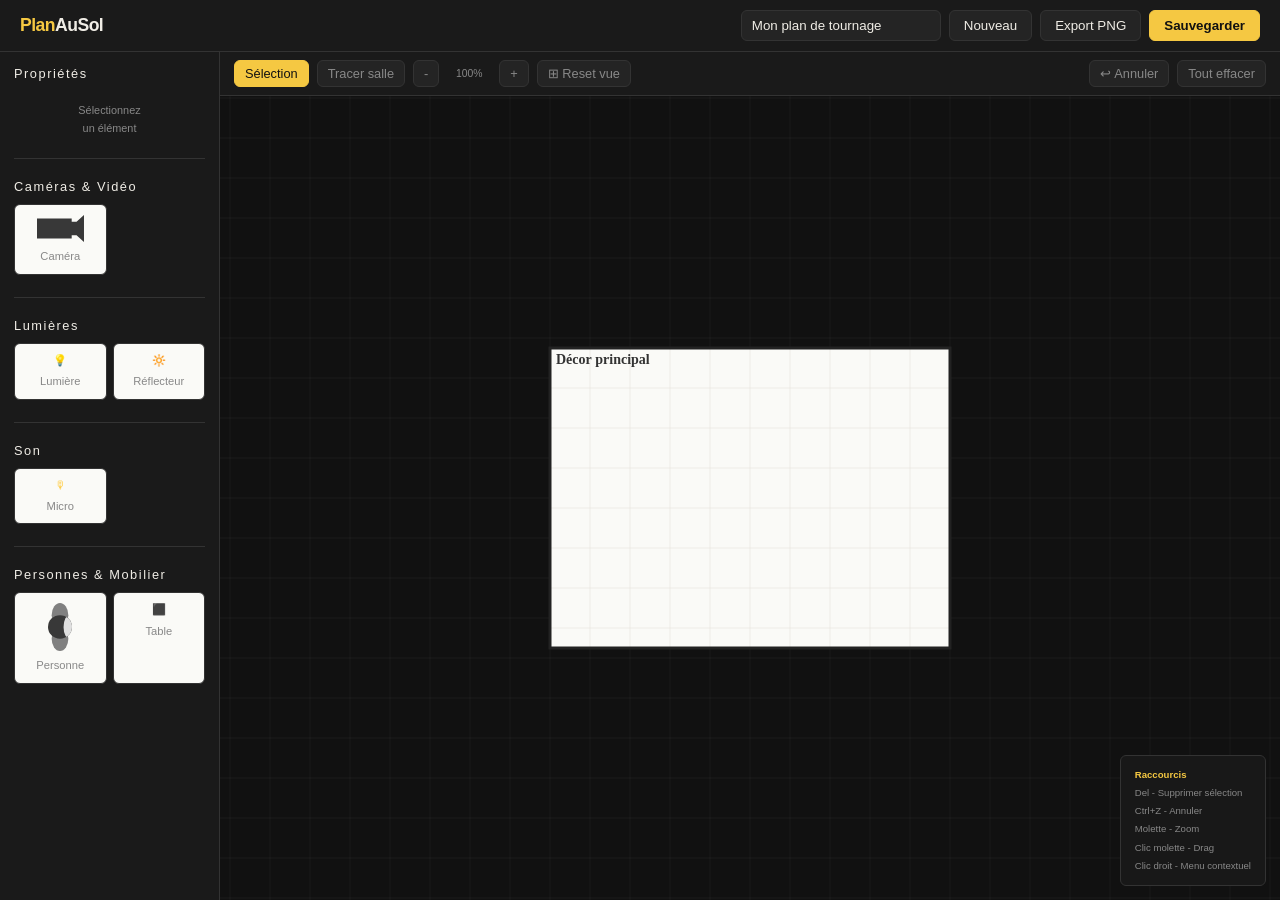
==== index.html @ 885429ef "Change html file name, update room load" ====
<!DOCTYPE html>
<html lang="fr">
<head>
<meta charset="UTF-8">
<meta name="viewport" content="width=device-width, initial-scale=1.0">
<title>Plan Au Sol — Tournage audiovisuel</title>
<link rel="stylesheet" href="style.css">
</head>
<body>

<header>
  <div class="logo">Plan<span>AuSol</span></div>
  <div class="header-sep"></div>
  <div class="header-actions">
    <input id="plan-name" class="prop-input-full" style="width:200px;background:var(--surface2)" placeholder="Nom du plan..." value="Mon plan de tournage">
    <button class="btn" onclick="newPlan()">Nouveau</button>
    <button class="btn" onclick="exportPNG()">Export PNG</button>
    <button class="btn primary" onclick="savePlan()">Sauvegarder</button>
  </div>
</header>

<div class="app-body">
  <!-- Sidebar -->
  <div class="sidebar">
    <!-- Propriété -->
    <div class="props-panel" id="props-panel">
      <div class="sidebar-title">Propriétés</div>
      <div id="no-selection" class="no-selection">Sélectionnez<br>un élément</div>
      <div id="selection-props" style="display:none">
        <div class="prop-row">
          <span class="prop-label">Label</span>
          <input id="prop-label" class="prop-input" style="width:100%" oninput="updateSelectedProp('label',this.value)">
        </div>
        <div class="prop-row">
          <span class="prop-label">Rotation</span>
          <input id="prop-rotation" type="range" class="prop-input" min="0" max="360" oninput="updateSelectedProp('rotation',+this.value);document.getElementById('rot-val').textContent=this.value+'°'">
        </div>
        <div class="prop-row" style="justify-content:flex-end">
          <span id="rot-val" class="prop-label" style="color:var(--text)">0°</span>
        </div>
        <div class="prop-row">
          <span class="prop-label">Couleur</span>
          <input id="prop-color" type="color" class="prop-input" oninput="updateSelectedProp('color',this.value)">
        </div>
        <div class="prop-row">
          <span class="prop-label">Taille</span>
          <input id="prop-size" type="range" class="prop-input" min="20" max="120" oninput="updateSelectedProp('size',+this.value)">
        </div>
        <div style="margin-top:8px">
          <button class="btn danger" onclick="deleteSelected()">Supprimer</button>
        </div>
      </div>
    </div>

    <hr class="divider">

    <div class="sidebar-section">
      <div class="sidebar-title">Caméras & Vidéo</div>
      <div class="elements-grid">
        <div class="element-btn" draggable="true" data-type="camera"><img src="./images/camera.svg" alt="Caméra" class="icon">Caméra</div>
      </div>
    </div>
    <hr class="divider">
    <div class="sidebar-section">
      <div class="sidebar-title">Lumières</div>
      <div class="elements-grid">
        <div class="element-btn" draggable="true" data-type="light"><span class="icon">💡</span>Lumière</div>
        <div class="element-btn" draggable="true" data-type="reflector"><span class="icon">🔆</span>Réflecteur</div>
      </div>
    </div>
    <hr class="divider">
    <div class="sidebar-section">
      <div class="sidebar-title">Son</div>
      <div class="elements-grid">
        <div class="element-btn" draggable="true" data-type="micro"><span class="icon">🎙</span>Micro</div>
      </div>
    </div>
    <hr class="divider">
    <div class="sidebar-section">
      <div class="sidebar-title">Personnes & Mobilier</div>
      <div class="elements-grid">
        <div class="element-btn" draggable="true" data-type="person"><img src="./images/people.svg" alt="Caméra" class="icon">Personne</div>
        <div class="element-btn" draggable="true" data-type="table"><span class="icon">⬛</span>Table</div>
      </div>
    </div>
  </div>

  <!-- CANVAS AREA -->
  <div class="canvas-area">
    <div class="canvas-toolbar">
      <button class="tool-btn active" id="tool-select" onclick="setTool('select')">Sélection</button>
      <button class="tool-btn" id="tool-room" onclick="setTool('room')">Tracer salle</button>
      <button class="tool-btn" onclick="zoomOut()">-</button>
      <span class="zoom-display" id="zoom-display">100%</span>
      <button class="tool-btn" onclick="zoomIn()">+</button>
      <button class="tool-btn" onclick="resetZoom()">⊞ Reset vue</button>
      <div style="flex:1"></div>
      <button class="tool-btn" onclick="undo()">↩ Annuler</button>
      <button class="tool-btn" onclick="clearAll()">Tout effacer</button>
    </div>
    <div class="canvas-wrapper" id="canvas-wrapper">
      <canvas id="main-canvas"></canvas>
    </div>
    <div class="legend">
      <b>Raccourcis</b><br>
      Del - Supprimer sélection<br>
      Ctrl+Z - Annuler<br>
      Molette - Zoom<br>
      Clic molette - Drag<br>
      Clic droit - Menu contextuel
    </div>
  </div>
</div>

<!-- Context Menu -->
<div id="ctx-menu">
  <div class="ctx-item" onclick="ctxDuplicate()" onmouseover="this.style.background='var(--surface2)'" onmouseout="this.style.background=''">Dupliquer</div>
  <div class="ctx-item" onclick="ctxToFront()" onmouseover="this.style.background='var(--surface2)'" onmouseout="this.style.background=''">Mettre devant</div>
  <div class="ctx-item" onclick="ctxToBack()" onmouseover="this.style.background='var(--surface2)'" onmouseout="this.style.background=''">Mettre derrière</div>
  <hr style="border-color:var(--border);margin:3px 0">
  <div class="ctx-item ctx-item-delete" onclick="deleteSelected()" onmouseover="this.style.background='var(--surface2)'" onmouseout="this.style.background=''">Supprimer</div>
</div>

<script src="script.js"></script>
</body>
</html>
---- style.css ----
:root {
  --bg: #0f0f0f;
  --surface: #1a1a1a;
  --surface2: #242424;
  --border: #333;
  --accent: #f5c842;
  --accent2: #e05c3a;
  --text: #f0ede6;
  --text-muted: #888;
  --cam: #4a9eff;
  --light-el: #ffcc44;
  --person: #ff6b6b;
  --prop: #7bed9f;
  --room-bg: #fafaf7;
  --room-grid: #e8e8e0;
  --shadow: 0 4px 24px rgba(0,0,0,0.5);
  --r: 6px;
}

* { 
  box-sizing: border-box; margin: 0; padding: 0; 
}

body {
  background: var(--bg);
  color: var(--text);
  font-family: 'Arial', sans-serif;
  height: 100vh;
  display: flex;
  flex-direction: column;
  overflow: hidden;
}


/* HEADER */
header {
  display: flex;
  align-items: center;
  gap: 16px;
  padding: 10px 20px;
  background: var(--surface);
  border-bottom: 1px solid var(--border);
  flex-shrink: 0;
  z-index: 10;
}

.logo {
  font-size: 1.1rem;
  font-weight: 800;
  letter-spacing: -0.03em;
  color: var(--accent);
  white-space: nowrap;
}

.logo span { 
  color: var(--text); 
}

.header-sep { 
  flex: 1; 
}

.header-actions { 
  display: flex; 
  gap: 8px; 
  align-items: center; 
}

.btn {
  padding: 7px 14px;
  border: 1px solid var(--border);
  border-radius: var(--r);
  background: var(--surface2);
  color: var(--text);
  cursor: pointer;
  transition: all 0.15s;
  white-space: nowrap;
}

.btn:hover { 
  background: var(--border); 
  border-color: #555; 
}

.btn.primary { 
  background: var(--accent); 
  color: #111; 
  border-color: var(--accent); 
  font-weight: 700; 
}

.btn.primary:hover { 
  background: #ffd93d; 
}

.btn.danger { 
  background: transparent; 
  border-color: var(--accent2); 
  color: var(--accent2); 
}

.btn.danger:hover { 
  background: var(--accent2); 
  color: #fff; 
}


/* LAYOUT */
.app-body {
  display: flex;
  flex: 1;
  overflow: hidden;
}


/* SIDEBAR */
.sidebar {
  width: 220px;
  background: var(--surface);
  border-right: 1px solid var(--border);
  display: flex;
  flex-direction: column;
  overflow-y: auto;
  flex-shrink: 0;
}

.sidebar-section { 
  padding: 14px 14px 6px; 
}

.sidebar-title {
  font-size: 0.8rem;
  color: var(--text);
  letter-spacing: 0.12em;
  margin-bottom: 10px;
}

.elements-grid {
  display: grid;
  grid-template-columns: 1fr 1fr;
  gap: 6px;
  margin-bottom: 10px;
}

.element-btn {
  display: flex;
  flex-direction: column;
  align-items: center;
  gap: 8px;
  padding: 10px 6px;
  border: 1.5px solid var(--border);
  border-radius: var(--r);
  background: var(--room-bg);
  cursor: grab;
  transition: all 0.15s;
  user-select: none;
  font-size: 0.7rem;
  color: var(--text-muted);
  text-align: center;
  line-height: 1.2;
}

.element-btn:hover { 
  border-color: var(--accent); 
  color: var(--text); 
}

.element-btn .icon {
  max-width: 60%;
  max-height: 3rem;
}

.element-btn[data-type="camera"] .icon { 
  color: var(--cam); 
}

.element-btn[data-type="light"] .icon { 
  color: var(--light-el); 
}

.element-btn[data-type="person"] .icon { 
  color: var(--person); 
}

.element-btn[data-type="table"] .icon { 
  color: var(--prop); 
}

.element-btn[data-type="chair"] .icon { 
  color: var(--prop); 
}

.element-btn[data-type="door"] .icon { 
  color: #aaa; 
}

.element-btn[data-type="window"] .icon { 
  color: #aaa; 
}

.element-btn[data-type="wall"] .icon { 
  color: #aaa; 
}

.element-btn[data-type="monitor"] .icon { 
  color: var(--cam); 
}

.element-btn[data-type="micro"] .icon { 
  color: var(--light-el); 
}

.element-btn[data-type="reflector"] .icon { 
  color: var(--light-el); 
}

.element-btn[data-type="tripod"] .icon { 
  color: var(--cam); 
}

.element-btn[data-type="arrow"] .icon { 
  color: #ccc; 
}

.element-btn[data-type="text"] .icon { 
  color: var(--accent); 
}

.divider { 
  border: none; 
  border-top: 1px solid var(--border); 
  margin: 6px 14px; 
}


/* PROPS PANEL */
.props-panel {
  padding: 14px;
}

.prop-row {
  display: flex;
  align-items: center;
  justify-content: space-between;
  margin-bottom: 10px;
  gap: 8px;
}

.prop-label {
  font-size: 0.6rem;
  color: var(--text-muted);
  white-space: nowrap;
}

.prop-input {
  background: var(--surface2);
  border: 1px solid var(--border);
  color: var(--text);
  border-radius: var(--r);
  padding: 7px 10px;
  width: 80px;
  text-align: right;
}

.prop-input:focus { 
  outline: none; border-color: var(--accent); 
}

input[type="color"].prop-input { 
  width: 40px; padding: 2px; cursor: pointer; height: 28px; 
}

input[type="range"].prop-input { 
  width: 80px; padding: 0; cursor: pointer; accent-color: var(--accent); 
}

.prop-input-full {
  width: 100%;
  background: var(--surface2);
  border: 1px solid var(--border);
  color: var(--text);
  border-radius: var(--r);
  padding: 7px 10px;
}

.prop-input-full:focus { 
  outline: none; border-color: var(--accent); 
}

.no-selection {
  text-align: center;
  color: var(--text-muted);
  font-size: 0.68rem;
  margin-top: 20px;
  line-height: 1.7;
}


/* CANVAS AREA */
.canvas-area {
  flex: 1;
  display: flex;
  flex-direction: column;
  background: #111;
  overflow: hidden;
  position: relative;
}

.canvas-toolbar {
  display: flex;
  align-items: center;
  gap: 8px;
  padding: 8px 14px;
  background: var(--surface);
  border-bottom: 1px solid var(--border);
  flex-shrink: 0;
}

.tool-btn {
  font-size: .8rem;
  padding: 5px 10px;
  border: 1.5px solid var(--border);
  border-radius: var(--r);
  background: var(--surface2);
  color: var(--text-muted);
  cursor: pointer;
  transition: all 0.15s;
  display: flex;
  align-items: center;
  gap: 5px;
}

.tool-btn:hover { 
  border-color: var(--accent); color: var(--text); 
}

.tool-btn.active { 
  background: var(--accent); color: #111; border-color: var(--accent); 
}

.zoom-display {
  font-size: 0.65rem;
  color: var(--text-muted);
  min-width: 44px;
  text-align: center;
}

.canvas-wrapper {
  flex: 1;
  overflow: hidden;
  position: relative;
  cursor: default;
}

#main-canvas {
  position: absolute;
  top: 0; left: 0;
  cursor: crosshair;
}


/* LEGEND */
.legend {
  position: absolute;
  bottom: 14px;
  right: 14px;
  background: rgba(26,26,26,0.92);
  border: 1px solid var(--border);
  border-radius: var(--r);
  padding: 10px 14px;
  font-size: 0.6rem;
  color: var(--text-muted);
  line-height: 1.9;
  backdrop-filter: blur(6px);
}

.legend b { 
  color: var(--accent); 
}

#ctx-menu {
  display:none;
  position:fixed;
  background:var(--surface);
  border:1px solid var(--border);
  border-radius:6px;
  padding:4px;
  z-index:200;
  min-width:140px;
  box-shadow:0 8px 24px rgba(0,0,0,0.5)
}

.ctx-item {
  padding:7px 12px;
  font-size:0.7rem;
  cursor:pointer;
  border-radius:4px;
}

.ctx-item-delete {
  color: var(--accent2);
}

/* MODAL */
.modal-overlay {
  display: none;
  position: fixed;
  inset: 0;
  background: rgba(0,0,0,0.7);
  z-index: 100;
  align-items: center;
  justify-content: center;
  backdrop-filter: blur(4px);
}

.modal-overlay.open { 
  display: flex; 
}

.modal {
  background: var(--surface);
  border: 1px solid var(--border);
  border-radius: 10px;
  padding: 28px;
  width: 380px;
  box-shadow: var(--shadow);
}

.modal h2 { 
  font-size: 1.1rem; 
  font-weight: 800; 
  margin-bottom: 18px; 
}

.modal label { 
  display: block; 
  font-size: 0.65rem; 
  color: var(--text-muted);
  margin-bottom: 4px; 
}

.modal input, .modal select {
  width: 100%;
  background: var(--surface2);
  border: 1px solid var(--border);
  color: var(--text);
  border-radius: 4px;
  padding: 8px 10px;
  font-size: 0.75rem;
  margin-bottom: 14px;
}

.modal input:focus, .modal select:focus { 
  outline: none; 
  border-color: var(--accent); 
}

.modal-actions { 
  display: flex; 
  gap: 8px; 
  justify-content: flex-end; 
  margin-top: 6px; 
}

::-webkit-scrollbar { 
  width: 5px; 
}

::-webkit-scrollbar-track { 
  background: var(--surface); 
}

::-webkit-scrollbar-thumb { 
  background: var(--border); 
  border-radius: 4px; 
}

.snap-indicator {
  position: absolute;
  pointer-events: none;
  border: 2px dashed var(--accent);
  border-radius: 4px;
  opacity: 0;
  transition: opacity 0.1s;
}
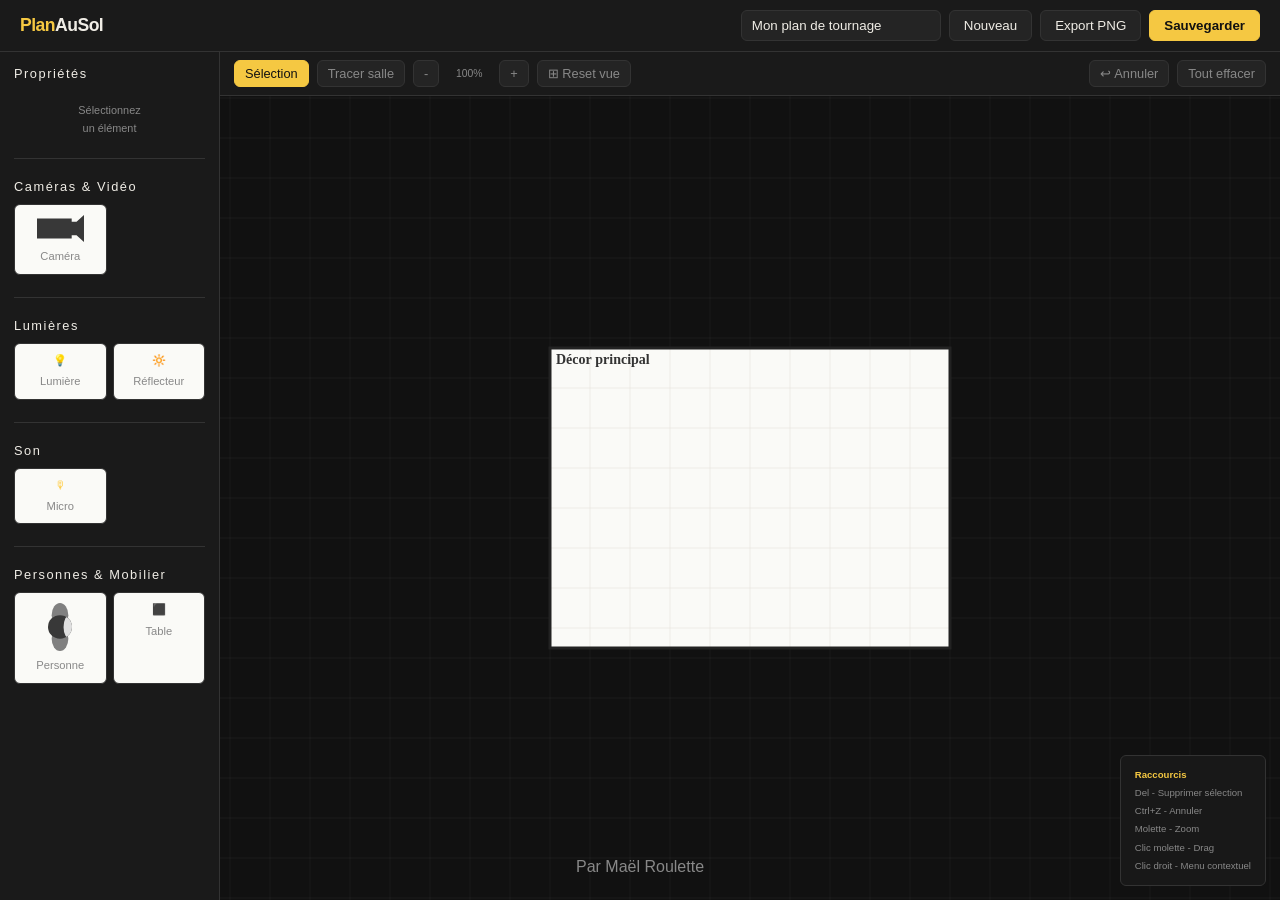
==== commit 204c73e3: "Update mobile, added contact" ====
--- a/index.html
+++ b/index.html
@@ -8,119 +8,127 @@
 </head>
 <body>
 
-<header>
-  <div class="logo">Plan<span>AuSol</span></div>
-  <div class="header-sep"></div>
-  <div class="header-actions">
-    <input id="plan-name" class="prop-input-full" style="width:200px;background:var(--surface2)" placeholder="Nom du plan..." value="Mon plan de tournage">
-    <button class="btn" onclick="newPlan()">Nouveau</button>
-    <button class="btn" onclick="exportPNG()">Export PNG</button>
-    <button class="btn primary" onclick="savePlan()">Sauvegarder</button>
-  </div>
-</header>
+  <header>
+    <div class="logo">Plan<span>AuSol</span></div>
+    <div class="header-sep"></div>
+    <div class="header-actions">
+      <input id="plan-name" class="prop-input-full" style="width:200px;background:var(--surface2)" placeholder="Nom du plan..." value="Mon plan de tournage">
+      <button class="btn" onclick="newPlan()">Nouveau</button>
+      <button class="btn" onclick="exportPNG()">Export PNG</button>
+      <button class="btn primary" onclick="savePlan()">Sauvegarder</button>
+    </div>
+  </header>
 
-<div class="app-body">
-  <!-- Sidebar -->
-  <div class="sidebar">
-    <!-- Propriété -->
-    <div class="props-panel" id="props-panel">
-      <div class="sidebar-title">Propriétés</div>
-      <div id="no-selection" class="no-selection">Sélectionnez<br>un élément</div>
-      <div id="selection-props" style="display:none">
-        <div class="prop-row">
-          <span class="prop-label">Label</span>
-          <input id="prop-label" class="prop-input" style="width:100%" oninput="updateSelectedProp('label',this.value)">
+  <div class="app-body">
+    <!-- Sidebar -->
+    <div class="sidebar">
+      <!-- Propriété -->
+      <div class="props-panel" id="props-panel">
+        <div class="sidebar-title">Propriétés</div>
+        <div id="no-selection" class="no-selection">Sélectionnez<br>un élément</div>
+        <div id="selection-props" style="display:none">
+          <div class="prop-row">
+            <span class="prop-label">Label</span>
+            <input id="prop-label" class="prop-input" style="width:100%" oninput="updateSelectedProp('label',this.value)">
+          </div>
+          <div class="prop-row">
+            <span class="prop-label">Rotation</span>
+            <input id="prop-rotation" type="range" class="prop-input" min="0" max="360" oninput="updateSelectedProp('rotation',+this.value);document.getElementById('rot-val').textContent=this.value+'°'">
+          </div>
+          <div class="prop-row" style="justify-content:flex-end">
+            <span id="rot-val" class="prop-label" style="color:var(--text)">0°</span>
+          </div>
+          <div class="prop-row">
+            <span class="prop-label">Couleur</span>
+            <input id="prop-color" type="color" class="prop-input" oninput="updateSelectedProp('color',this.value)">
+          </div>
+          <div class="prop-row">
+            <span class="prop-label">Taille</span>
+            <input id="prop-size" type="range" class="prop-input" min="20" max="120" oninput="updateSelectedProp('size',+this.value)">
+          </div>
+          <div style="margin-top:8px">
+            <button class="btn danger" onclick="deleteSelected()">Supprimer</button>
+          </div>
         </div>
-        <div class="prop-row">
-          <span class="prop-label">Rotation</span>
-          <input id="prop-rotation" type="range" class="prop-input" min="0" max="360" oninput="updateSelectedProp('rotation',+this.value);document.getElementById('rot-val').textContent=this.value+'°'">
+      </div>
+
+      <hr class="divider">
+
+      <div class="sidebar-section">
+        <div class="sidebar-title">Caméras & Vidéo</div>
+        <div class="elements-grid">
+          <div class="element-btn" draggable="true" data-type="camera"><img src="./images/camera.svg" alt="Caméra" class="icon">Caméra</div>
         </div>
-        <div class="prop-row" style="justify-content:flex-end">
-          <span id="rot-val" class="prop-label" style="color:var(--text)">0°</span>
+      </div>
+      <hr class="divider">
+      <div class="sidebar-section">
+        <div class="sidebar-title">Lumières</div>
+        <div class="elements-grid">
+          <div class="element-btn" draggable="true" data-type="light"><span class="icon">💡</span>Lumière</div>
+          <div class="element-btn" draggable="true" data-type="reflector"><span class="icon">🔆</span>Réflecteur</div>
         </div>
-        <div class="prop-row">
-          <span class="prop-label">Couleur</span>
-          <input id="prop-color" type="color" class="prop-input" oninput="updateSelectedProp('color',this.value)">
+      </div>
+      <hr class="divider">
+      <div class="sidebar-section">
+        <div class="sidebar-title">Son</div>
+        <div class="elements-grid">
+          <div class="element-btn" draggable="true" data-type="micro"><span class="icon">🎙</span>Micro</div>
         </div>
-        <div class="prop-row">
-          <span class="prop-label">Taille</span>
-          <input id="prop-size" type="range" class="prop-input" min="20" max="120" oninput="updateSelectedProp('size',+this.value)">
-        </div>
-        <div style="margin-top:8px">
-          <button class="btn danger" onclick="deleteSelected()">Supprimer</button>
+      </div>
+      <hr class="divider">
+      <div class="sidebar-section">
+        <div class="sidebar-title">Personnes & Mobilier</div>
+        <div class="elements-grid">
+          <div class="element-btn" draggable="true" data-type="person"><img src="./images/people.svg" alt="Caméra" class="icon">Personne</div>
+          <div class="element-btn" draggable="true" data-type="table"><span class="icon">⬛</span>Table</div>
         </div>
       </div>
     </div>
 
-    <hr class="divider">
-
-    <div class="sidebar-section">
-      <div class="sidebar-title">Caméras & Vidéo</div>
-      <div class="elements-grid">
-        <div class="element-btn" draggable="true" data-type="camera"><img src="./images/camera.svg" alt="Caméra" class="icon">Caméra</div>
+    <!-- CANVAS AREA -->
+    <div class="canvas-area">
+      <div class="canvas-toolbar">
+        <button class="tool-btn active" id="tool-select" onclick="setTool('select')">Sélection</button>
+        <button class="tool-btn" id="tool-room" onclick="setTool('room')">Tracer salle</button>
+        <button class="tool-btn" onclick="zoomOut()">-</button>
+        <span class="zoom-display" id="zoom-display">100%</span>
+        <button class="tool-btn" onclick="zoomIn()">+</button>
+        <button class="tool-btn" onclick="resetZoom()">⊞ Reset vue</button>
+        <div style="flex:1"></div>
+        <button class="tool-btn" onclick="undo()">↩ Annuler</button>
+        <button class="tool-btn" onclick="clearAll()">Tout effacer</button>
+      </div>
+      <div class="canvas-wrapper" id="canvas-wrapper">
+        <canvas id="main-canvas"></canvas>
+      </div>
+      <div class="legend">
+        <b>Raccourcis</b><br>
+        Del - Supprimer sélection<br>
+        Ctrl+Z - Annuler<br>
+        Molette - Zoom<br>
+        Clic molette - Drag<br>
+        Clic droit - Menu contextuel
       </div>
     </div>
-    <hr class="divider">
-    <div class="sidebar-section">
-      <div class="sidebar-title">Lumières</div>
-      <div class="elements-grid">
-        <div class="element-btn" draggable="true" data-type="light"><span class="icon">💡</span>Lumière</div>
-        <div class="element-btn" draggable="true" data-type="reflector"><span class="icon">🔆</span>Réflecteur</div>
-      </div>
-    </div>
-    <hr class="divider">
-    <div class="sidebar-section">
-      <div class="sidebar-title">Son</div>
-      <div class="elements-grid">
-        <div class="element-btn" draggable="true" data-type="micro"><span class="icon">🎙</span>Micro</div>
-      </div>
-    </div>
-    <hr class="divider">
-    <div class="sidebar-section">
-      <div class="sidebar-title">Personnes & Mobilier</div>
-      <div class="elements-grid">
-        <div class="element-btn" draggable="true" data-type="person"><img src="./images/people.svg" alt="Caméra" class="icon">Personne</div>
-        <div class="element-btn" draggable="true" data-type="table"><span class="icon">⬛</span>Table</div>
-      </div>
-    </div>
+
+    <a href="mailto:contact@mael-roulette.fr" class="contact-link">Par Maël Roulette</a>
   </div>
 
-  <!-- CANVAS AREA -->
-  <div class="canvas-area">
-    <div class="canvas-toolbar">
-      <button class="tool-btn active" id="tool-select" onclick="setTool('select')">Sélection</button>
-      <button class="tool-btn" id="tool-room" onclick="setTool('room')">Tracer salle</button>
-      <button class="tool-btn" onclick="zoomOut()">-</button>
-      <span class="zoom-display" id="zoom-display">100%</span>
-      <button class="tool-btn" onclick="zoomIn()">+</button>
-      <button class="tool-btn" onclick="resetZoom()">⊞ Reset vue</button>
-      <div style="flex:1"></div>
-      <button class="tool-btn" onclick="undo()">↩ Annuler</button>
-      <button class="tool-btn" onclick="clearAll()">Tout effacer</button>
-    </div>
-    <div class="canvas-wrapper" id="canvas-wrapper">
-      <canvas id="main-canvas"></canvas>
-    </div>
-    <div class="legend">
-      <b>Raccourcis</b><br>
-      Del - Supprimer sélection<br>
-      Ctrl+Z - Annuler<br>
-      Molette - Zoom<br>
-      Clic molette - Drag<br>
-      Clic droit - Menu contextuel
-    </div>
+  <!-- Context Menu -->
+  <div id="ctx-menu">
+    <div class="ctx-item" onclick="ctxDuplicate()" onmouseover="this.style.background='var(--surface2)'" onmouseout="this.style.background=''">Dupliquer</div>
+    <div class="ctx-item" onclick="ctxToFront()" onmouseover="this.style.background='var(--surface2)'" onmouseout="this.style.background=''">Mettre devant</div>
+    <div class="ctx-item" onclick="ctxToBack()" onmouseover="this.style.background='var(--surface2)'" onmouseout="this.style.background=''">Mettre derrière</div>
+    <hr style="border-color:var(--border);margin:3px 0">
+    <div class="ctx-item ctx-item-delete" onclick="deleteSelected()" onmouseover="this.style.background='var(--surface2)'" onmouseout="this.style.background=''">Supprimer</div>
   </div>
-</div>
 
-<!-- Context Menu -->
-<div id="ctx-menu">
-  <div class="ctx-item" onclick="ctxDuplicate()" onmouseover="this.style.background='var(--surface2)'" onmouseout="this.style.background=''">Dupliquer</div>
-  <div class="ctx-item" onclick="ctxToFront()" onmouseover="this.style.background='var(--surface2)'" onmouseout="this.style.background=''">Mettre devant</div>
-  <div class="ctx-item" onclick="ctxToBack()" onmouseover="this.style.background='var(--surface2)'" onmouseout="this.style.background=''">Mettre derrière</div>
-  <hr style="border-color:var(--border);margin:3px 0">
-  <div class="ctx-item ctx-item-delete" onclick="deleteSelected()" onmouseover="this.style.background='var(--surface2)'" onmouseout="this.style.background=''">Supprimer</div>
-</div>
+  <div class="mobile-wrapper">
+    <div class="logo">Plan<span>AuSol</span></div>
+    <p>Ce site n'est pas pensé pour le mobile.<br>Rend toi sur ton ordinateur.</p>
+    <a href="mailto:contact@mael-roulette.fr" class="contact-link">Me contacter</a>
+  </div>
 
-<script src="script.js"></script>
+  <script src="script.js"></script>
 </body>
 </html>
--- a/style.css
+++ b/style.css
@@ -112,6 +112,22 @@
   overflow: hidden;
 }
 
+.app-body .contact-link {
+  position: absolute;
+  bottom: .5rem;
+  left: 50%;
+  transform: translateX(-50%);
+  color: var(--text-muted);
+  text-decoration: none;
+  transition: all .3s ease-out;
+  z-index: 10;
+  padding: 1rem 0;
+}
+
+.app-body .contact-link:hover {
+  text-decoration: underline;
+  color: var(--accent);
+}
 
 /* SIDEBAR */
 .sidebar {
@@ -482,4 +498,53 @@
   border-radius: 4px;
   opacity: 0;
   transition: opacity 0.1s;
+}
+
+.mobile-wrapper {
+  display: none;
+  position: fixed;
+  top: 0;
+  width: 100%;
+  height: 100%;
+  justify-content: center;
+  align-items: center;
+  flex-direction: column;
+  gap: 1rem;
+  padding: 2rem 1.5rem;
+  z-index: 10;
+}
+
+.mobile-wrapper .logo {
+  font-size: 2rem;
+}
+
+.mobile-wrapper p {
+  font-size: 1.2rem;
+  color: var(--text);
+  text-align: center;
+}
+
+.mobile-wrapper .contact-link {
+  color: var(--text);
+  font-size: 1.2rem;
+  transition: color .3s ease-out;
+  cursor: pointer;
+}
+
+.mobile-wrapper .contact-link:active {
+  color: var(--accent);
+}
+
+@media (max-width: 768px) {
+  .mobile-wrapper {
+    display: flex;
+  }
+
+  header {
+    display: none;
+  }
+
+  .app-body {
+    display: none;
+  }
 }
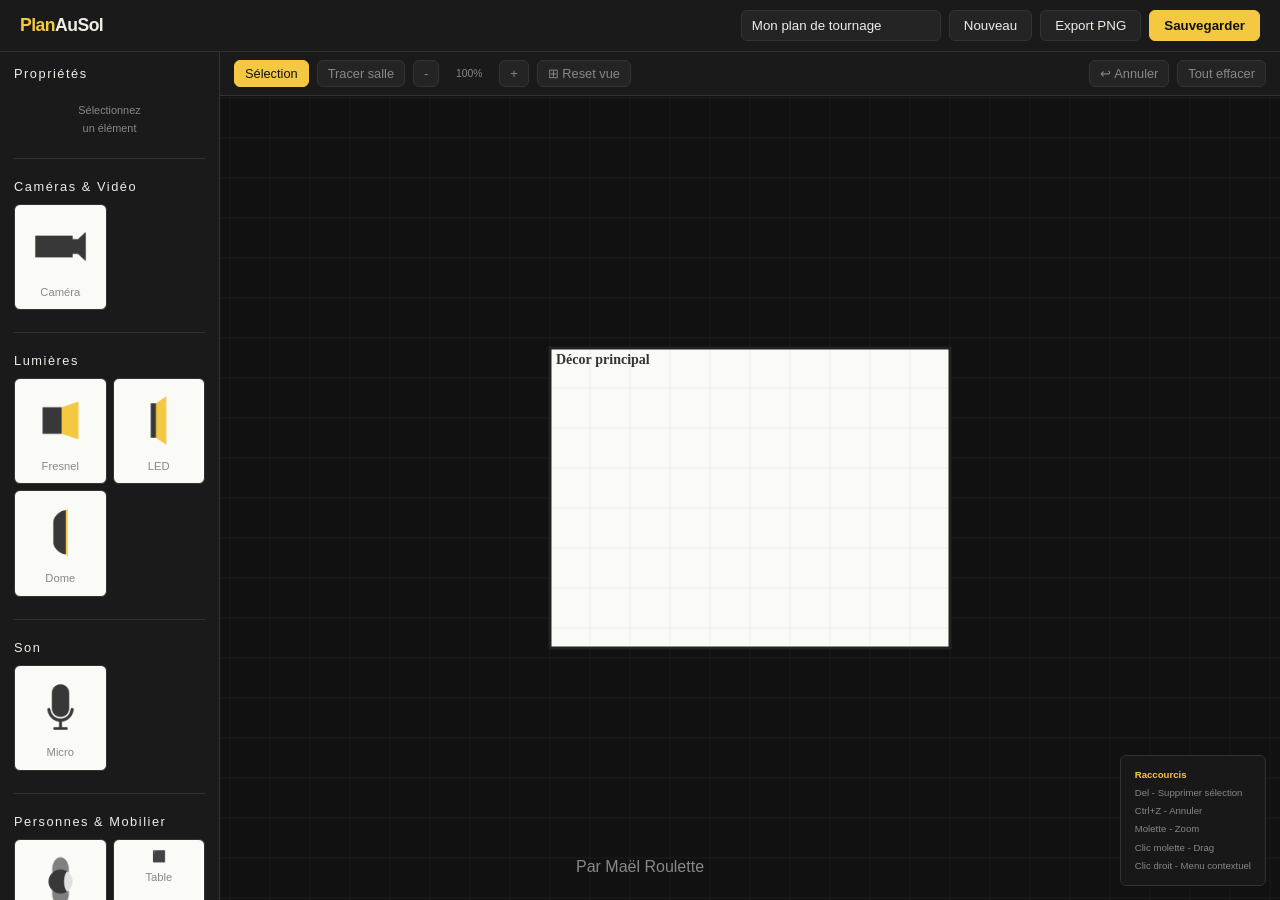
==== commit 85ae7cb1: "added images" ====
--- a/index.html
+++ b/index.html
@@ -1,134 +1,152 @@
 <!DOCTYPE html>
 <html lang="fr">
-<head>
-<meta charset="UTF-8">
-<meta name="viewport" content="width=device-width, initial-scale=1.0">
-<title>Plan Au Sol — Tournage audiovisuel</title>
-<link rel="stylesheet" href="style.css">
-</head>
-<body>
 
-  <header>
-    <div class="logo">Plan<span>AuSol</span></div>
-    <div class="header-sep"></div>
-    <div class="header-actions">
-      <input id="plan-name" class="prop-input-full" style="width:200px;background:var(--surface2)" placeholder="Nom du plan..." value="Mon plan de tournage">
-      <button class="btn" onclick="newPlan()">Nouveau</button>
-      <button class="btn" onclick="exportPNG()">Export PNG</button>
-      <button class="btn primary" onclick="savePlan()">Sauvegarder</button>
-    </div>
-  </header>
+  <head>
+    <meta charset="UTF-8">
+    <meta name="viewport" content="width=device-width, initial-scale=1.0">
+    <title>Plan Au Sol — Tournage audiovisuel</title>
+    <link rel="stylesheet" href="style.css">
+  </head>
 
-  <div class="app-body">
-    <!-- Sidebar -->
-    <div class="sidebar">
-      <!-- Propriété -->
-      <div class="props-panel" id="props-panel">
-        <div class="sidebar-title">Propriétés</div>
-        <div id="no-selection" class="no-selection">Sélectionnez<br>un élément</div>
-        <div id="selection-props" style="display:none">
-          <div class="prop-row">
-            <span class="prop-label">Label</span>
-            <input id="prop-label" class="prop-input" style="width:100%" oninput="updateSelectedProp('label',this.value)">
+  <body>
+
+    <header>
+      <div class="logo">Plan<span>AuSol</span></div>
+      <div class="header-sep"></div>
+      <div class="header-actions">
+        <input id="plan-name" class="prop-input-full" style="width:200px;background:var(--surface2)"
+          placeholder="Nom du plan..." value="Mon plan de tournage">
+        <button class="btn" onclick="newPlan()">Nouveau</button>
+        <button class="btn" onclick="exportPNG()">Export PNG</button>
+        <button class="btn primary" onclick="savePlan()">Sauvegarder</button>
+      </div>
+    </header>
+
+    <div class="app-body">
+      <!-- Sidebar -->
+      <div class="sidebar">
+        <!-- Propriété -->
+        <div class="props-panel" id="props-panel">
+          <div class="sidebar-title">Propriétés</div>
+          <div id="no-selection" class="no-selection">Sélectionnez<br>un élément</div>
+          <div id="selection-props" style="display:none">
+            <div class="prop-row">
+              <span class="prop-label">Label</span>
+              <input id="prop-label" class="prop-input" style="width:100%"
+                oninput="updateSelectedProp('label',this.value)">
+            </div>
+            <div class="prop-row">
+              <span class="prop-label">Rotation</span>
+              <input id="prop-rotation" type="range" class="prop-input" min="0" max="360"
+                oninput="updateSelectedProp('rotation',+this.value);document.getElementById('rot-val').textContent=this.value+'°'">
+            </div>
+            <div class="prop-row" style="justify-content:flex-end">
+              <span id="rot-val" class="prop-label" style="color:var(--text)">0°</span>
+            </div>
+            <div class="prop-row">
+              <span class="prop-label">Couleur</span>
+              <input id="prop-color" type="color" class="prop-input" oninput="updateSelectedProp('color',this.value)">
+            </div>
+            <div class="prop-row">
+              <span class="prop-label">Taille</span>
+              <input id="prop-size" type="range" class="prop-input" min="20" max="120"
+                oninput="updateSelectedProp('size',+this.value)">
+            </div>
+            <div style="margin-top:8px">
+              <button class="btn danger" onclick="deleteSelected()">Supprimer</button>
+            </div>
           </div>
-          <div class="prop-row">
-            <span class="prop-label">Rotation</span>
-            <input id="prop-rotation" type="range" class="prop-input" min="0" max="360" oninput="updateSelectedProp('rotation',+this.value);document.getElementById('rot-val').textContent=this.value+'°'">
+        </div>
+
+        <hr class="divider">
+
+        <div class="sidebar-section">
+          <div class="sidebar-title">Caméras & Vidéo</div>
+          <div class="elements-grid">
+            <div class="element-btn" draggable="true" data-type="camera"><img src="./images/camera.webp" alt="Caméra"
+                class="icon">Caméra</div>
           </div>
-          <div class="prop-row" style="justify-content:flex-end">
-            <span id="rot-val" class="prop-label" style="color:var(--text)">0°</span>
+        </div>
+        <hr class="divider">
+        <div class="sidebar-section">
+          <div class="sidebar-title">Lumières</div>
+          <div class="elements-grid">
+            <div class="element-btn" draggable="true" data-type="fresnel"><img src="./images/fresnel.webp"
+                alt="Lampe fresnel" class="icon">Fresnel</div>
+            <div class="element-btn" draggable="true" data-type="led"><img src="./images/led.webp" alt="Lampe LED"
+                class="icon">LED</div>
+            <div class="element-btn" draggable="true" data-type="dome"><img src="./images/dome.webp" alt="Lampe dome"
+                class="icon">Dome</div>
           </div>
-          <div class="prop-row">
-            <span class="prop-label">Couleur</span>
-            <input id="prop-color" type="color" class="prop-input" oninput="updateSelectedProp('color',this.value)">
+        </div>
+        <hr class="divider">
+        <div class="sidebar-section">
+          <div class="sidebar-title">Son</div>
+          <div class="elements-grid">
+            <div class="element-btn" draggable="true" data-type="micro"><img src="./images/micro.webp" alt="Lampe dome"
+                class="icon">Micro</div>
           </div>
-          <div class="prop-row">
-            <span class="prop-label">Taille</span>
-            <input id="prop-size" type="range" class="prop-input" min="20" max="120" oninput="updateSelectedProp('size',+this.value)">
-          </div>
-          <div style="margin-top:8px">
-            <button class="btn danger" onclick="deleteSelected()">Supprimer</button>
+        </div>
+        <hr class="divider">
+        <div class="sidebar-section">
+          <div class="sidebar-title">Personnes & Mobilier</div>
+          <div class="elements-grid">
+            <div class="element-btn" draggable="true" data-type="person"><img src="./images/people.webp" alt="Personne"
+                class="icon">Personne</div>
+            <div class="element-btn" draggable="true" data-type="table"><span class="icon">⬛</span>Table</div>
           </div>
         </div>
       </div>
 
-      <hr class="divider">
-
-      <div class="sidebar-section">
-        <div class="sidebar-title">Caméras & Vidéo</div>
-        <div class="elements-grid">
-          <div class="element-btn" draggable="true" data-type="camera"><img src="./images/camera.svg" alt="Caméra" class="icon">Caméra</div>
+      <!-- CANVAS AREA -->
+      <div class="canvas-area">
+        <div class="canvas-toolbar">
+          <button class="tool-btn active" id="tool-select" onclick="setTool('select')">Sélection</button>
+          <button class="tool-btn" id="tool-room" onclick="setTool('room')">Tracer salle</button>
+          <button class="tool-btn" onclick="zoomOut()">-</button>
+          <span class="zoom-display" id="zoom-display">100%</span>
+          <button class="tool-btn" onclick="zoomIn()">+</button>
+          <button class="tool-btn" onclick="resetZoom()">⊞ Reset vue</button>
+          <div style="flex:1"></div>
+          <button class="tool-btn" onclick="undo()">↩ Annuler</button>
+          <button class="tool-btn" onclick="clearAll()">Tout effacer</button>
+        </div>
+        <div class="canvas-wrapper" id="canvas-wrapper">
+          <canvas id="main-canvas"></canvas>
+        </div>
+        <div class="legend">
+          <b>Raccourcis</b><br>
+          Del - Supprimer sélection<br>
+          Ctrl+Z - Annuler<br>
+          Molette - Zoom<br>
+          Clic molette - Drag<br>
+          Clic droit - Menu contextuel
         </div>
       </div>
-      <hr class="divider">
-      <div class="sidebar-section">
-        <div class="sidebar-title">Lumières</div>
-        <div class="elements-grid">
-          <div class="element-btn" draggable="true" data-type="light"><span class="icon">💡</span>Lumière</div>
-          <div class="element-btn" draggable="true" data-type="reflector"><span class="icon">🔆</span>Réflecteur</div>
-        </div>
-      </div>
-      <hr class="divider">
-      <div class="sidebar-section">
-        <div class="sidebar-title">Son</div>
-        <div class="elements-grid">
-          <div class="element-btn" draggable="true" data-type="micro"><span class="icon">🎙</span>Micro</div>
-        </div>
-      </div>
-      <hr class="divider">
-      <div class="sidebar-section">
-        <div class="sidebar-title">Personnes & Mobilier</div>
-        <div class="elements-grid">
-          <div class="element-btn" draggable="true" data-type="person"><img src="./images/people.svg" alt="Caméra" class="icon">Personne</div>
-          <div class="element-btn" draggable="true" data-type="table"><span class="icon">⬛</span>Table</div>
-        </div>
-      </div>
+
+      <a href="mailto:contact@mael-roulette.fr" class="contact-link">Par Maël Roulette</a>
     </div>
 
-    <!-- CANVAS AREA -->
-    <div class="canvas-area">
-      <div class="canvas-toolbar">
-        <button class="tool-btn active" id="tool-select" onclick="setTool('select')">Sélection</button>
-        <button class="tool-btn" id="tool-room" onclick="setTool('room')">Tracer salle</button>
-        <button class="tool-btn" onclick="zoomOut()">-</button>
-        <span class="zoom-display" id="zoom-display">100%</span>
-        <button class="tool-btn" onclick="zoomIn()">+</button>
-        <button class="tool-btn" onclick="resetZoom()">⊞ Reset vue</button>
-        <div style="flex:1"></div>
-        <button class="tool-btn" onclick="undo()">↩ Annuler</button>
-        <button class="tool-btn" onclick="clearAll()">Tout effacer</button>
-      </div>
-      <div class="canvas-wrapper" id="canvas-wrapper">
-        <canvas id="main-canvas"></canvas>
-      </div>
-      <div class="legend">
-        <b>Raccourcis</b><br>
-        Del - Supprimer sélection<br>
-        Ctrl+Z - Annuler<br>
-        Molette - Zoom<br>
-        Clic molette - Drag<br>
-        Clic droit - Menu contextuel
-      </div>
+    <!-- Context Menu -->
+    <div id="ctx-menu">
+      <div class="ctx-item" onclick="ctxDuplicate()" onmouseover="this.style.background='var(--surface2)'"
+        onmouseout="this.style.background=''">Dupliquer</div>
+      <div class="ctx-item" onclick="ctxToFront()" onmouseover="this.style.background='var(--surface2)'"
+        onmouseout="this.style.background=''">Mettre devant</div>
+      <div class="ctx-item" onclick="ctxToBack()" onmouseover="this.style.background='var(--surface2)'"
+        onmouseout="this.style.background=''">Mettre derrière</div>
+      <hr style="border-color:var(--border);margin:3px 0">
+      <div class="ctx-item ctx-item-delete" onclick="deleteSelected()"
+        onmouseover="this.style.background='var(--surface2)'" onmouseout="this.style.background=''">Supprimer</div>
     </div>
 
-    <a href="mailto:contact@mael-roulette.fr" class="contact-link">Par Maël Roulette</a>
-  </div>
+    <div class="mobile-wrapper">
+      <div class="logo">Plan<span>AuSol</span></div>
+      <p>Ce site n'est pas pensé pour le mobile.<br>Rend toi sur ton ordinateur.</p>
+      <a href="mailto:contact@mael-roulette.fr" class="contact-link">Me contacter</a>
+    </div>
 
-  <!-- Context Menu -->
-  <div id="ctx-menu">
-    <div class="ctx-item" onclick="ctxDuplicate()" onmouseover="this.style.background='var(--surface2)'" onmouseout="this.style.background=''">Dupliquer</div>
-    <div class="ctx-item" onclick="ctxToFront()" onmouseover="this.style.background='var(--surface2)'" onmouseout="this.style.background=''">Mettre devant</div>
-    <div class="ctx-item" onclick="ctxToBack()" onmouseover="this.style.background='var(--surface2)'" onmouseout="this.style.background=''">Mettre derrière</div>
-    <hr style="border-color:var(--border);margin:3px 0">
-    <div class="ctx-item ctx-item-delete" onclick="deleteSelected()" onmouseover="this.style.background='var(--surface2)'" onmouseout="this.style.background=''">Supprimer</div>
-  </div>
+    <script src="script.js"></script>
+  </body>
 
-  <div class="mobile-wrapper">
-    <div class="logo">Plan<span>AuSol</span></div>
-    <p>Ce site n'est pas pensé pour le mobile.<br>Rend toi sur ton ordinateur.</p>
-    <a href="mailto:contact@mael-roulette.fr" class="contact-link">Me contacter</a>
-  </div>
-
-  <script src="script.js"></script>
-</body>
-</html>
+</html>
--- a/style.css
+++ b/style.css
@@ -17,8 +17,8 @@
   --r: 6px;
 }
 
-* { 
-  box-sizing: border-box; margin: 0; padding: 0; 
+* {
+  box-sizing: border-box; margin: 0; padding: 0;
 }
 
 body {
@@ -52,18 +52,18 @@
   white-space: nowrap;
 }
 
-.logo span { 
-  color: var(--text); 
-}
-
-.header-sep { 
-  flex: 1; 
-}
-
-.header-actions { 
-  display: flex; 
-  gap: 8px; 
-  align-items: center; 
+.logo span {
+  color: var(--text);
+}
+
+.header-sep {
+  flex: 1;
+}
+
+.header-actions {
+  display: flex;
+  gap: 8px;
+  align-items: center;
 }
 
 .btn {
@@ -77,31 +77,31 @@
   white-space: nowrap;
 }
 
-.btn:hover { 
-  background: var(--border); 
-  border-color: #555; 
-}
-
-.btn.primary { 
-  background: var(--accent); 
-  color: #111; 
-  border-color: var(--accent); 
-  font-weight: 700; 
-}
-
-.btn.primary:hover { 
-  background: #ffd93d; 
-}
-
-.btn.danger { 
-  background: transparent; 
-  border-color: var(--accent2); 
-  color: var(--accent2); 
-}
-
-.btn.danger:hover { 
-  background: var(--accent2); 
-  color: #fff; 
+.btn:hover {
+  background: var(--border);
+  border-color: #555;
+}
+
+.btn.primary {
+  background: var(--accent);
+  color: #111;
+  border-color: var(--accent);
+  font-weight: 700;
+}
+
+.btn.primary:hover {
+  background: #ffd93d;
+}
+
+.btn.danger {
+  background: transparent;
+  border-color: var(--accent2);
+  color: var(--accent2);
+}
+
+.btn.danger:hover {
+  background: var(--accent2);
+  color: #fff;
 }
 
 
@@ -140,8 +140,8 @@
   flex-shrink: 0;
 }
 
-.sidebar-section { 
-  padding: 14px 14px 6px; 
+.sidebar-section {
+  padding: 14px 14px 6px;
 }
 
 .sidebar-title {
@@ -176,76 +176,76 @@
   line-height: 1.2;
 }
 
-.element-btn:hover { 
-  border-color: var(--accent); 
-  color: var(--text); 
+.element-btn:hover {
+  border-color: var(--accent);
+  color: var(--text);
 }
 
 .element-btn .icon {
-  max-width: 60%;
-  max-height: 3rem;
-}
-
-.element-btn[data-type="camera"] .icon { 
-  color: var(--cam); 
-}
-
-.element-btn[data-type="light"] .icon { 
-  color: var(--light-el); 
-}
-
-.element-btn[data-type="person"] .icon { 
-  color: var(--person); 
-}
-
-.element-btn[data-type="table"] .icon { 
-  color: var(--prop); 
-}
-
-.element-btn[data-type="chair"] .icon { 
-  color: var(--prop); 
-}
-
-.element-btn[data-type="door"] .icon { 
-  color: #aaa; 
-}
-
-.element-btn[data-type="window"] .icon { 
-  color: #aaa; 
-}
-
-.element-btn[data-type="wall"] .icon { 
-  color: #aaa; 
-}
-
-.element-btn[data-type="monitor"] .icon { 
-  color: var(--cam); 
-}
-
-.element-btn[data-type="micro"] .icon { 
-  color: var(--light-el); 
-}
-
-.element-btn[data-type="reflector"] .icon { 
-  color: var(--light-el); 
-}
-
-.element-btn[data-type="tripod"] .icon { 
-  color: var(--cam); 
-}
-
-.element-btn[data-type="arrow"] .icon { 
-  color: #ccc; 
-}
-
-.element-btn[data-type="text"] .icon { 
-  color: var(--accent); 
-}
-
-.divider { 
-  border: none; 
-  border-top: 1px solid var(--border); 
-  margin: 6px 14px; 
+  max-width: 80%;
+  max-height: 80%;
+}
+
+.element-btn[data-type="camera"] .icon {
+  color: var(--cam);
+}
+
+.element-btn[data-type="light"] .icon {
+  color: var(--light-el);
+}
+
+.element-btn[data-type="person"] .icon {
+  color: var(--person);
+}
+
+.element-btn[data-type="table"] .icon {
+  color: var(--prop);
+}
+
+.element-btn[data-type="chair"] .icon {
+  color: var(--prop);
+}
+
+.element-btn[data-type="door"] .icon {
+  color: #aaa;
+}
+
+.element-btn[data-type="window"] .icon {
+  color: #aaa;
+}
+
+.element-btn[data-type="wall"] .icon {
+  color: #aaa;
+}
+
+.element-btn[data-type="monitor"] .icon {
+  color: var(--cam);
+}
+
+.element-btn[data-type="micro"] .icon {
+  color: var(--light-el);
+}
+
+.element-btn[data-type="reflector"] .icon {
+  color: var(--light-el);
+}
+
+.element-btn[data-type="tripod"] .icon {
+  color: var(--cam);
+}
+
+.element-btn[data-type="arrow"] .icon {
+  color: #ccc;
+}
+
+.element-btn[data-type="text"] .icon {
+  color: var(--accent);
+}
+
+.divider {
+  border: none;
+  border-top: 1px solid var(--border);
+  margin: 6px 14px;
 }
 
 
@@ -278,16 +278,16 @@
   text-align: right;
 }
 
-.prop-input:focus { 
-  outline: none; border-color: var(--accent); 
-}
-
-input[type="color"].prop-input { 
-  width: 40px; padding: 2px; cursor: pointer; height: 28px; 
-}
-
-input[type="range"].prop-input { 
-  width: 80px; padding: 0; cursor: pointer; accent-color: var(--accent); 
+.prop-input:focus {
+  outline: none; border-color: var(--accent);
+}
+
+input[type="color"].prop-input {
+  width: 40px; padding: 2px; cursor: pointer; height: 28px;
+}
+
+input[type="range"].prop-input {
+  width: 80px; padding: 0; cursor: pointer; accent-color: var(--accent);
 }
 
 .prop-input-full {
@@ -299,8 +299,8 @@
   padding: 7px 10px;
 }
 
-.prop-input-full:focus { 
-  outline: none; border-color: var(--accent); 
+.prop-input-full:focus {
+  outline: none; border-color: var(--accent);
 }
 
 .no-selection {
@@ -346,12 +346,12 @@
   gap: 5px;
 }
 
-.tool-btn:hover { 
-  border-color: var(--accent); color: var(--text); 
-}
-
-.tool-btn.active { 
-  background: var(--accent); color: #111; border-color: var(--accent); 
+.tool-btn:hover {
+  border-color: var(--accent); color: var(--text);
+}
+
+.tool-btn.active {
+  background: var(--accent); color: #111; border-color: var(--accent);
 }
 
 .zoom-display {
@@ -390,8 +390,8 @@
   backdrop-filter: blur(6px);
 }
 
-.legend b { 
-  color: var(--accent); 
+.legend b {
+  color: var(--accent);
 }
 
 #ctx-menu {
@@ -429,8 +429,8 @@
   backdrop-filter: blur(4px);
 }
 
-.modal-overlay.open { 
-  display: flex; 
+.modal-overlay.open {
+  display: flex;
 }
 
 .modal {
@@ -442,17 +442,17 @@
   box-shadow: var(--shadow);
 }
 
-.modal h2 { 
-  font-size: 1.1rem; 
-  font-weight: 800; 
-  margin-bottom: 18px; 
-}
-
-.modal label { 
-  display: block; 
-  font-size: 0.65rem; 
-  color: var(--text-muted);
-  margin-bottom: 4px; 
+.modal h2 {
+  font-size: 1.1rem;
+  font-weight: 800;
+  margin-bottom: 18px;
+}
+
+.modal label {
+  display: block;
+  font-size: 0.65rem;
+  color: var(--text-muted);
+  margin-bottom: 4px;
 }
 
 .modal input, .modal select {
@@ -466,29 +466,29 @@
   margin-bottom: 14px;
 }
 
-.modal input:focus, .modal select:focus { 
-  outline: none; 
-  border-color: var(--accent); 
-}
-
-.modal-actions { 
-  display: flex; 
-  gap: 8px; 
-  justify-content: flex-end; 
-  margin-top: 6px; 
-}
-
-::-webkit-scrollbar { 
-  width: 5px; 
-}
-
-::-webkit-scrollbar-track { 
-  background: var(--surface); 
-}
-
-::-webkit-scrollbar-thumb { 
-  background: var(--border); 
-  border-radius: 4px; 
+.modal input:focus, .modal select:focus {
+  outline: none;
+  border-color: var(--accent);
+}
+
+.modal-actions {
+  display: flex;
+  gap: 8px;
+  justify-content: flex-end;
+  margin-top: 6px;
+}
+
+::-webkit-scrollbar {
+  width: 5px;
+}
+
+::-webkit-scrollbar-track {
+  background: var(--surface);
+}
+
+::-webkit-scrollbar-thumb {
+  background: var(--border);
+  border-radius: 4px;
 }
 
 .snap-indicator {
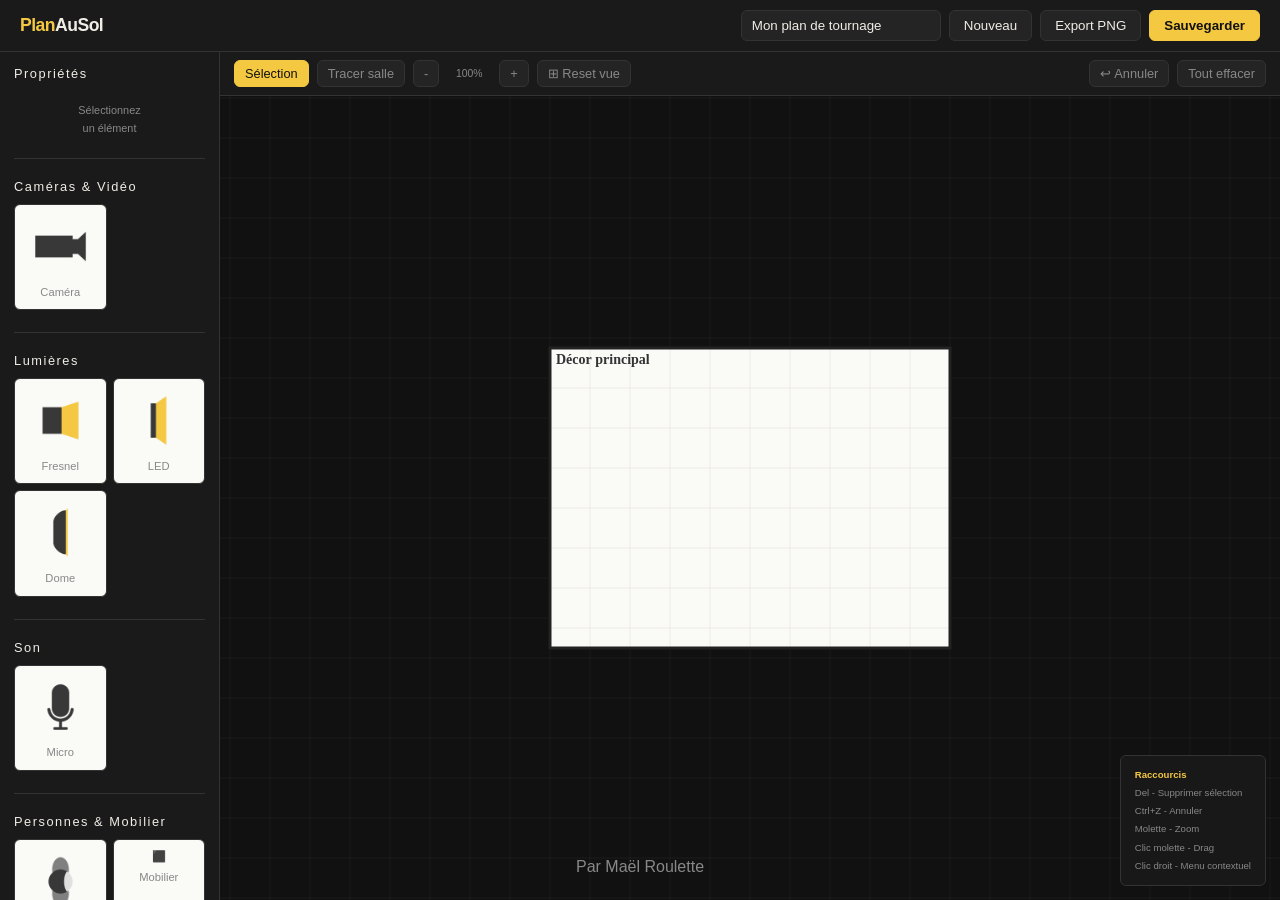
==== commit d59a3089: "update sidebar element" ====
--- a/index.html
+++ b/index.html
@@ -4,7 +4,7 @@
   <head>
     <meta charset="UTF-8">
     <meta name="viewport" content="width=device-width, initial-scale=1.0">
-    <title>Plan Au Sol — Tournage audiovisuel</title>
+    <title>Plan Au Sol - Tournage audiovisuel</title>
     <link rel="stylesheet" href="style.css">
   </head>
 
@@ -93,7 +93,7 @@
           <div class="elements-grid">
             <div class="element-btn" draggable="true" data-type="person"><img src="./images/people.webp" alt="Personne"
                 class="icon">Personne</div>
-            <div class="element-btn" draggable="true" data-type="table"><span class="icon">⬛</span>Table</div>
+            <div class="element-btn" draggable="true" data-type="furniture"><span class="icon">⬛</span>Mobilier</div>
           </div>
         </div>
       </div>
